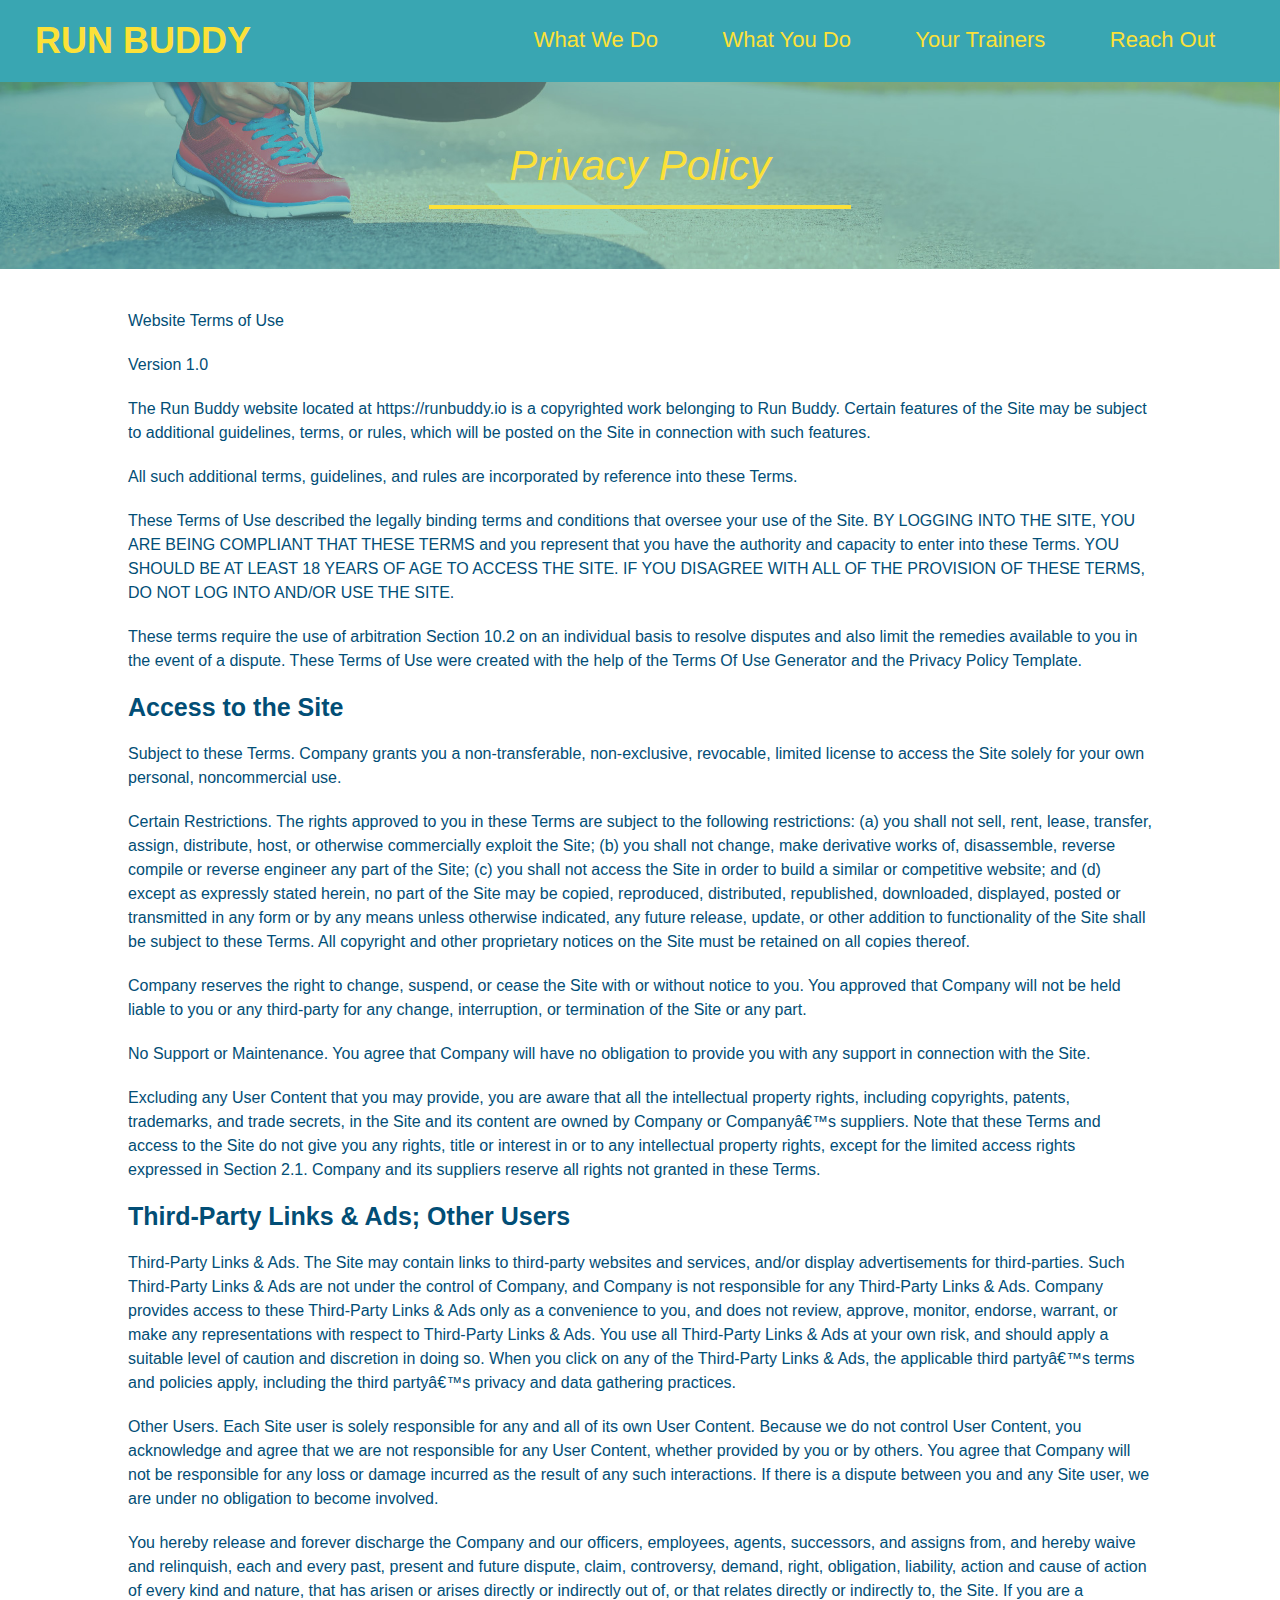
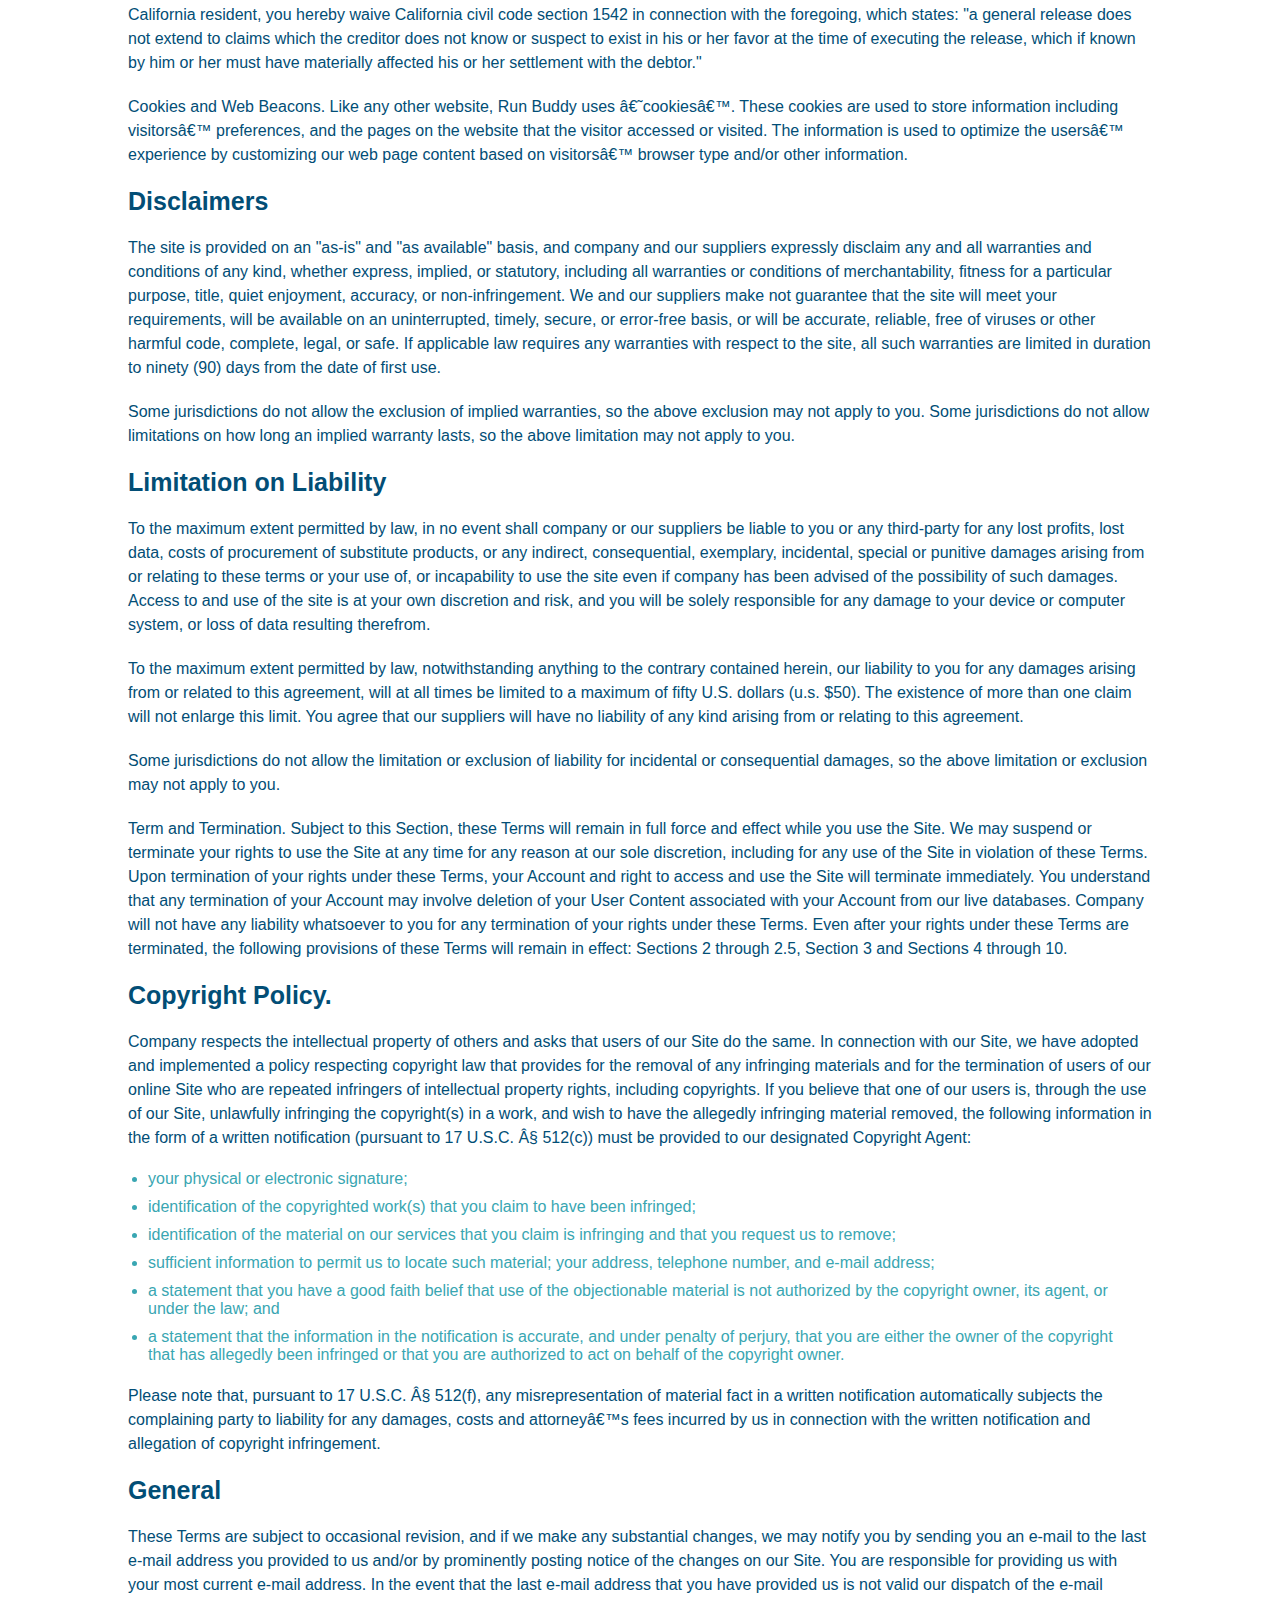
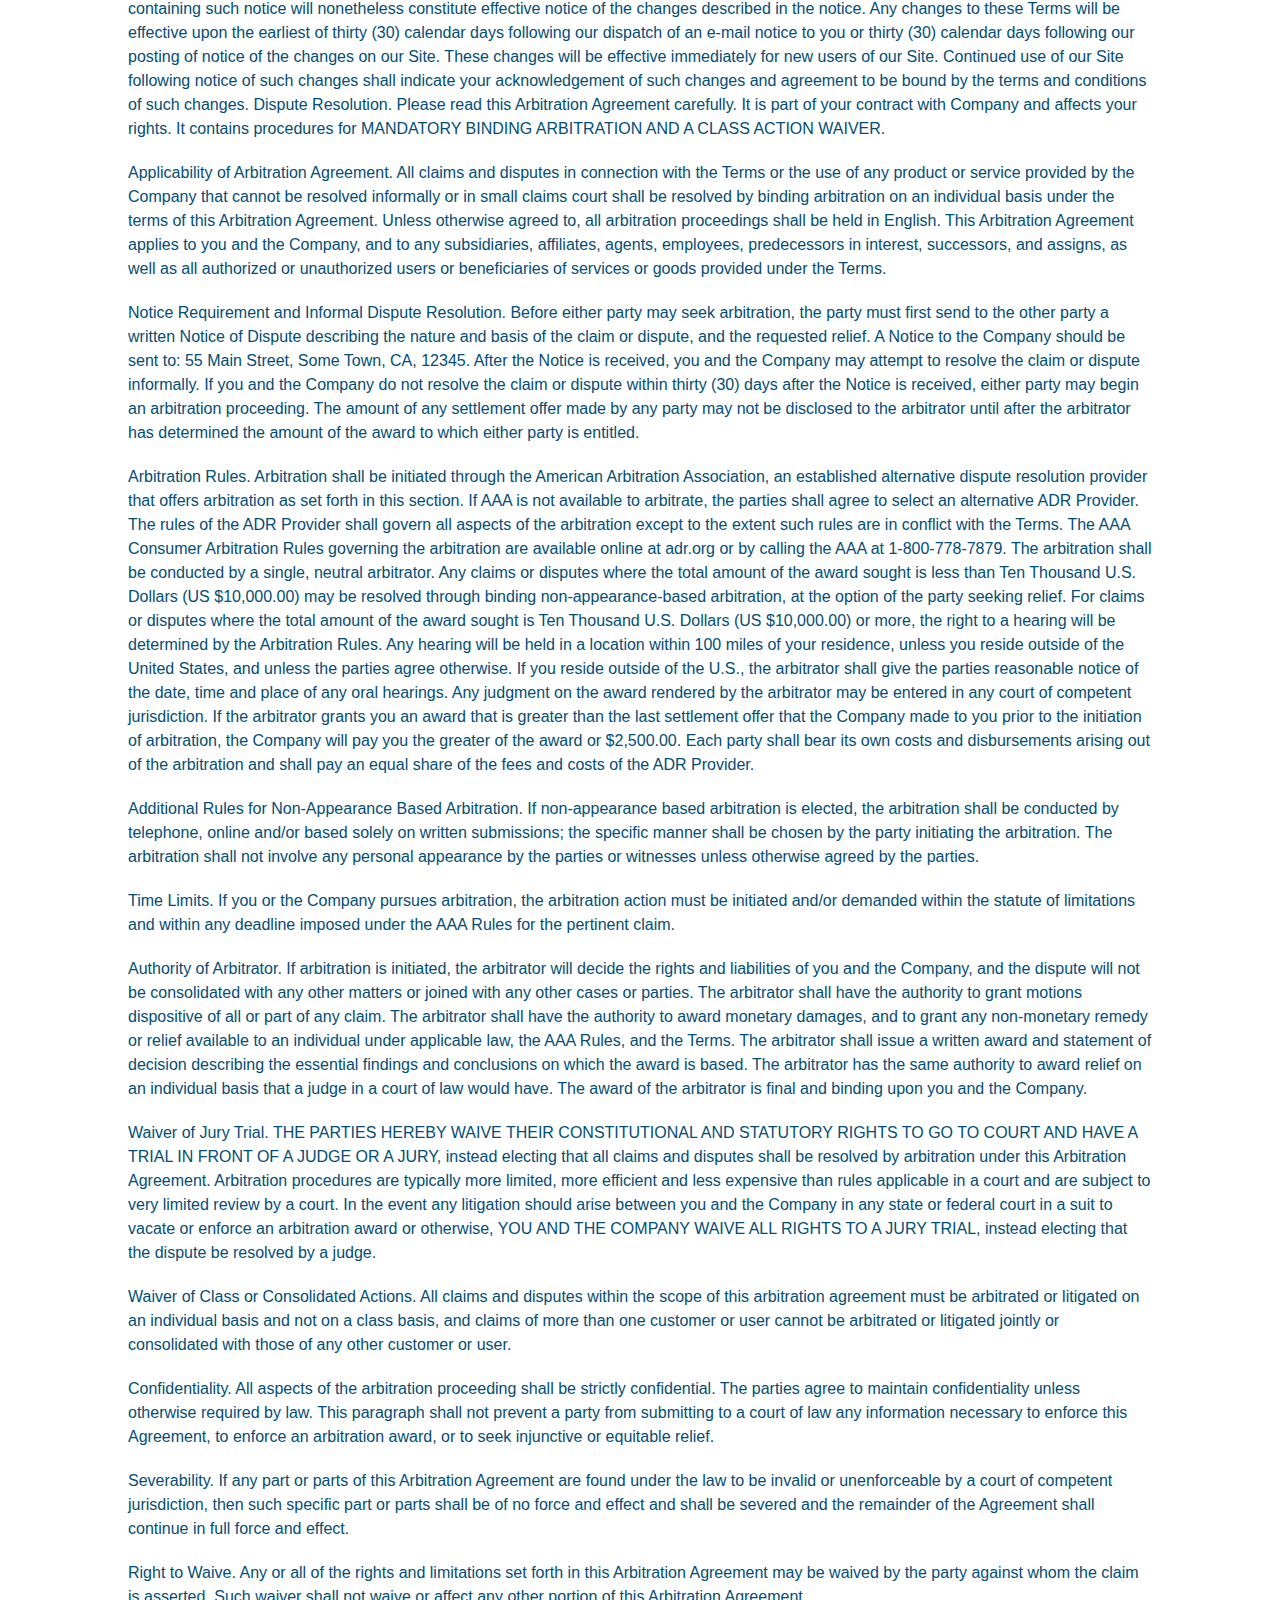
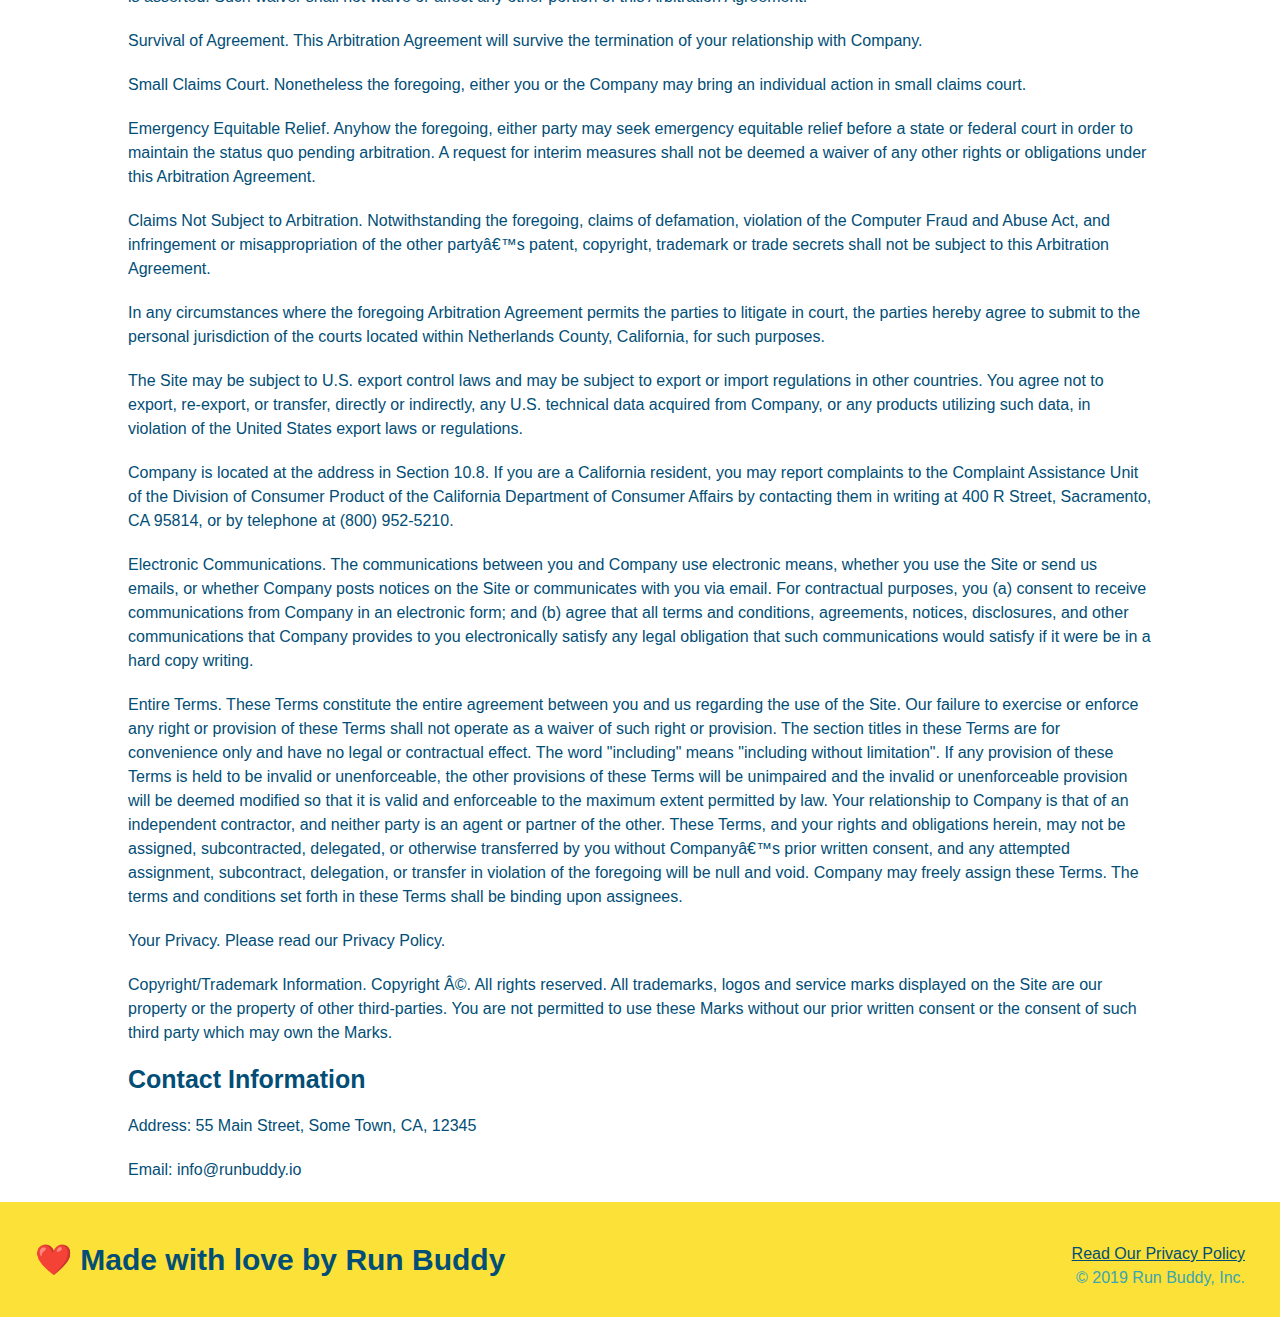
==== privacy-policy.html @ ca7ca255 "privacy policy" ====
<!DOCTYPE html>
<html lang="en">
  <head>
    <meta charset="UTF-8" />

    <title>Privacy Policy - Run Buddy</title>

    <link rel="stylesheet" href="./assets/css/style.css"/>

    <link rel="stylesheet" href="./assets/css/secondary-styles.css"/>

  </head>

  <body>
    <header>
        <h1>
            <a href="./index.html">RUN BUDDY</a>
        </h1>
        <nav>
            <ul>
                <li>
                    <a href="./index.html#what-we-do">What We Do</a>
                </li>
                <li>
                    <a href="./index.html#what-you-do">What You Do</a>
                </li>
                <li>
                    <a href="./index.html#your-trainers">Your Trainers</a>
                </li>
                <li>
                    <a href="./index.html#reach-out">Reach Out</a>
                </li>
            </ul>
        </nav>
    </header>

    <section class="hero">
        <h2 class="page-title"> Privacy Policy </h2>
    </section>

    <article class="secondary-content">
        <p>
            Website Terms of Use
          </p>
    
          <p>
            Version 1.0
          </p>
    
          <p>
            The Run Buddy website located at https://runbuddy.io is a copyrighted work belonging to Run Buddy. Certain
            features of the Site may be subject to additional guidelines, terms, or rules, which will be posted on the Site
            in connection with such features.
          </p>
    
          <p>
            All such additional terms, guidelines, and rules are incorporated by reference into these Terms.
          </p>
    
          <p>
            These Terms of Use described the legally binding terms and conditions that oversee your use of the Site. BY
            LOGGING INTO THE SITE, YOU ARE BEING COMPLIANT THAT THESE TERMS and you represent that you have the authority
            and capacity to enter into these Terms. YOU SHOULD BE AT LEAST 18 YEARS OF AGE TO ACCESS THE SITE. IF YOU
            DISAGREE WITH ALL OF THE PROVISION OF THESE TERMS, DO NOT LOG INTO AND/OR USE THE SITE.
          </p>
    
          <p>
            These terms require the use of arbitration Section 10.2 on an individual basis to resolve disputes and also
            limit the remedies available to you in the event of a dispute. These Terms of Use were created with the help of
            the Terms Of Use Generator and the Privacy Policy Template.
          </p>
    
          <h3>
            Access to the Site
          </h3>
    
          <p>
            Subject to these Terms. Company grants you a non-transferable, non-exclusive, revocable, limited license to
            access the Site solely for your own personal, noncommercial use.
          </p>
    
          <p>
            Certain Restrictions. The rights approved to you in these Terms are subject to the following restrictions: (a)
            you shall not sell, rent, lease, transfer, assign, distribute, host, or otherwise commercially exploit the Site;
            (b) you shall not change, make derivative works of, disassemble, reverse compile or reverse engineer any part of
            the Site; (c) you shall not access the Site in order to build a similar or competitive website; and (d) except
            as expressly stated herein, no part of the Site may be copied, reproduced, distributed, republished, downloaded,
            displayed, posted or transmitted in any form or by any means unless otherwise indicated, any future release,
            update, or other addition to functionality of the Site shall be subject to these Terms. All copyright and other
            proprietary notices on the Site must be retained on all copies thereof.
          </p>
    
          <p>
            Company reserves the right to change, suspend, or cease the Site with or without notice to you. You approved
            that Company will not be held liable to you or any third-party for any change, interruption, or termination of
            the Site or any part.
          </p>
    
          <p>
            No Support or Maintenance. You agree that Company will have no obligation to provide you with any support in
            connection with the Site.
          </p>
    
          <p>
            Excluding any User Content that you may provide, you are aware that all the intellectual property rights,
            including copyrights, patents, trademarks, and trade secrets, in the Site and its content are owned by Company
            or Companyâ€™s suppliers. Note that these Terms and access to the Site do not give you any rights, title or
            interest in or to any intellectual property rights, except for the limited access rights expressed in Section
            2.1. Company and its suppliers reserve all rights not granted in these Terms.
          </p>
    
          <h3>
            Third-Party Links & Ads; Other Users
          </h3>
    
          <p>
            Third-Party Links & Ads. The Site may contain links to third-party websites and services, and/or display
            advertisements for third-parties. Such Third-Party Links & Ads are not under the control of Company, and Company
            is not responsible for any Third-Party Links & Ads. Company provides access to these Third-Party Links & Ads
            only as a convenience to you, and does not review, approve, monitor, endorse, warrant, or make any
            representations with respect to Third-Party Links & Ads. You use all Third-Party Links & Ads at your own risk,
            and should apply a suitable level of caution and discretion in doing so. When you click on any of the
            Third-Party Links & Ads, the applicable third partyâ€™s terms and policies apply, including the third partyâ€™s
            privacy and data gathering practices.
          </p>
    
          <p>
            Other Users. Each Site user is solely responsible for any and all of its own User Content. Because we do not
            control User Content, you acknowledge and agree that we are not responsible for any User Content, whether
            provided by you or by others. You agree that Company will not be responsible for any loss or damage incurred as
            the result of any such interactions. If there is a dispute between you and any Site user, we are under no
            obligation to become involved.
          </p>
    
          <p>
            You hereby release and forever discharge the Company and our officers, employees, agents, successors, and
            assigns from, and hereby waive and relinquish, each and every past, present and future dispute, claim,
            controversy, demand, right, obligation, liability, action and cause of action of every kind and nature, that has
            arisen or arises directly or indirectly out of, or that relates directly or indirectly to, the Site. If you are
            a California resident, you hereby waive California civil code section 1542 in connection with the foregoing,
            which states: "a general release does not extend to claims which the creditor does not know or suspect to exist
            in his or her favor at the time of executing the release, which if known by him or her must have materially
            affected his or her settlement with the debtor."
          </p>
    
          <p>
            Cookies and Web Beacons. Like any other website, Run Buddy uses â€˜cookiesâ€™. These cookies are used to store
            information including visitorsâ€™ preferences, and the pages on the website that the visitor accessed or visited.
            The information is used to optimize the usersâ€™ experience by customizing our web page content based on visitorsâ€™
            browser type and/or other information.
          </p>
    
          <h3>
            Disclaimers
          </h3>
    
          <p>
            The site is provided on an "as-is" and "as available" basis, and company and our suppliers expressly disclaim
            any and all warranties and conditions of any kind, whether express, implied, or statutory, including all
            warranties or conditions of merchantability, fitness for a particular purpose, title, quiet enjoyment, accuracy,
            or non-infringement. We and our suppliers make not guarantee that the site will meet your requirements, will be
            available on an uninterrupted, timely, secure, or error-free basis, or will be accurate, reliable, free of
            viruses or other harmful code, complete, legal, or safe. If applicable law requires any warranties with respect
            to the site, all such warranties are limited in duration to ninety (90) days from the date of first use.
          </p>
    
          <p>
            Some jurisdictions do not allow the exclusion of implied warranties, so the above exclusion may not apply to
            you. Some jurisdictions do not allow limitations on how long an implied warranty lasts, so the above limitation
            may not apply to you.
          </p>
    
          <h3>
            Limitation on Liability
          </h3>
    
          <p>
            To the maximum extent permitted by law, in no event shall company or our suppliers be liable to you or any
            third-party for any lost profits, lost data, costs of procurement of substitute products, or any indirect,
            consequential, exemplary, incidental, special or punitive damages arising from or relating to these terms or
            your use of, or incapability to use the site even if company has been advised of the possibility of such
            damages. Access to and use of the site is at your own discretion and risk, and you will be solely responsible
            for any damage to your device or computer system, or loss of data resulting therefrom.
          </p>
    
          <p>
            To the maximum extent permitted by law, notwithstanding anything to the contrary contained herein, our liability
            to you for any damages arising from or related to this agreement, will at all times be limited to a maximum of
            fifty U.S. dollars (u.s. $50). The existence of more than one claim will not enlarge this limit. You agree that
            our suppliers will have no liability of any kind arising from or relating to this agreement.
          </p>
    
          <p>
            Some jurisdictions do not allow the limitation or exclusion of liability for incidental or consequential
            damages, so the above limitation or exclusion may not apply to you.
          </p>
    
          <p>
            Term and Termination. Subject to this Section, these Terms will remain in full force and effect while you use
            the Site. We may suspend or terminate your rights to use the Site at any time for any reason at our sole
            discretion, including for any use of the Site in violation of these Terms. Upon termination of your rights under
            these Terms, your Account and right to access and use the Site will terminate immediately. You understand that
            any termination of your Account may involve deletion of your User Content associated with your Account from our
            live databases. Company will not have any liability whatsoever to you for any termination of your rights under
            these Terms. Even after your rights under these Terms are terminated, the following provisions of these Terms
            will remain in effect: Sections 2 through 2.5, Section 3 and Sections 4 through 10.
          </p>
    
          <h3>
            Copyright Policy.
          </h3>
    
          <p>
            Company respects the intellectual property of others and asks that users of our Site do the same. In connection
            with our Site, we have adopted and implemented a policy respecting copyright law that provides for the removal
            of any infringing materials and for the termination of users of our online Site who are repeated infringers of
            intellectual property rights, including copyrights. If you believe that one of our users is, through the use of
            our Site, unlawfully infringing the copyright(s) in a work, and wish to have the allegedly infringing material
            removed, the following information in the form of a written notification (pursuant to 17 U.S.C. Â§ 512(c)) must
            be provided to our designated Copyright Agent:
          </p>
    
          <ul>
            <li>
              your physical or electronic signature;
            </li>
            <li>
              identification of the copyrighted work(s) that you claim to have been infringed;
            </li>
            <li>
              identification of the material on our services that you claim is infringing and that you request us to remove;
            </li>
            <li>
              sufficient information to permit us to locate such material; your address, telephone number, and e-mail
              address;
            </li>
            <li>
              a statement that you have a good faith belief that use of the objectionable material is not authorized by the
              copyright owner, its agent, or under the law; and
            </li>
            <li>
              a statement that the information in the notification is accurate, and under penalty of perjury, that you are
              either the owner of the copyright that has allegedly been infringed or that you are authorized to act on
              behalf of the copyright owner.
            </li>
          </ul>
    
          <p>
            Please note that, pursuant to 17 U.S.C. Â§ 512(f), any misrepresentation of material fact in a written
            notification automatically subjects the complaining party to liability for any damages, costs and attorneyâ€™s
            fees incurred by us in connection with the written notification and allegation of copyright infringement.
          </p>
    
          <h3>
            General
          </h3>
    
          <p>
            These Terms are subject to occasional revision, and if we make any substantial changes, we may notify you by
            sending you an e-mail to the last e-mail address you provided to us and/or by prominently posting notice of the
            changes on our Site. You are responsible for providing us with your most current e-mail address. In the event
            that the last e-mail address that you have provided us is not valid our dispatch of the e-mail containing such
            notice will nonetheless constitute effective notice of the changes described in the notice. Any changes to these
            Terms will be effective upon the earliest of thirty (30) calendar days following our dispatch of an e-mail
            notice to you or thirty (30) calendar days following our posting of notice of the changes on our Site. These
            changes will be effective immediately for new users of our Site. Continued use of our Site following notice of
            such changes shall indicate your acknowledgement of such changes and agreement to be bound by the terms and
            conditions of such changes. Dispute Resolution. Please read this Arbitration Agreement carefully. It is part of
            your contract with Company and affects your rights. It contains procedures for MANDATORY BINDING ARBITRATION AND
            A CLASS ACTION WAIVER.
          </p>
    
          <p>
            Applicability of Arbitration Agreement. All claims and disputes in connection with the Terms or the use of any
            product or service provided by the Company that cannot be resolved informally or in small claims court shall be
            resolved by binding arbitration on an individual basis under the terms of this Arbitration Agreement. Unless
            otherwise agreed to, all arbitration proceedings shall be held in English. This Arbitration Agreement applies to
            you and the Company, and to any subsidiaries, affiliates, agents, employees, predecessors in interest,
            successors, and assigns, as well as all authorized or unauthorized users or beneficiaries of services or goods
            provided under the Terms.
          </p>
    
          <p>
            Notice Requirement and Informal Dispute Resolution. Before either party may seek arbitration, the party must
            first send to the other party a written Notice of Dispute describing the nature and basis of the claim or
            dispute, and the requested relief. A Notice to the Company should be sent to: 55 Main Street, Some Town, CA,
            12345. After the Notice is received, you and the Company may attempt to resolve the claim or dispute informally.
            If you and the Company do not resolve the claim or dispute within thirty (30) days after the Notice is received,
            either party may begin an arbitration proceeding. The amount of any settlement offer made by any party may not
            be disclosed to the arbitrator until after the arbitrator has determined the amount of the award to which either
            party is entitled.
          </p>
    
          <p>
            Arbitration Rules. Arbitration shall be initiated through the American Arbitration Association, an established
            alternative dispute resolution provider that offers arbitration as set forth in this section. If AAA is not
            available to arbitrate, the parties shall agree to select an alternative ADR Provider. The rules of the ADR
            Provider shall govern all aspects of the arbitration except to the extent such rules are in conflict with the
            Terms. The AAA Consumer Arbitration Rules governing the arbitration are available online at adr.org or by
            calling the AAA at 1-800-778-7879. The arbitration shall be conducted by a single, neutral arbitrator. Any
            claims or disputes where the total amount of the award sought is less than Ten Thousand U.S. Dollars (US
            $10,000.00) may be resolved through binding non-appearance-based arbitration, at the option of the party seeking
            relief. For claims or disputes where the total amount of the award sought is Ten Thousand U.S. Dollars (US
            $10,000.00) or more, the right to a hearing will be determined by the Arbitration Rules. Any hearing will be
            held in a location within 100 miles of your residence, unless you reside outside of the United States, and
            unless the parties agree otherwise. If you reside outside of the U.S., the arbitrator shall give the parties
            reasonable notice of the date, time and place of any oral hearings. Any judgment on the award rendered by the
            arbitrator may be entered in any court of competent jurisdiction. If the arbitrator grants you an award that is
            greater than the last settlement offer that the Company made to you prior to the initiation of arbitration, the
            Company will pay you the greater of the award or $2,500.00. Each party shall bear its own costs and
            disbursements arising out of the arbitration and shall pay an equal share of the fees and costs of the ADR
            Provider.
          </p>
    
          <p>
            Additional Rules for Non-Appearance Based Arbitration. If non-appearance based arbitration is elected, the
            arbitration shall be conducted by telephone, online and/or based solely on written submissions; the specific
            manner shall be chosen by the party initiating the arbitration. The arbitration shall not involve any personal
            appearance by the parties or witnesses unless otherwise agreed by the parties.
          </p>
    
          <p>
            Time Limits. If you or the Company pursues arbitration, the arbitration action must be initiated and/or demanded
            within the statute of limitations and within any deadline imposed under the AAA Rules for the pertinent claim.
          </p>
    
          <p>
            Authority of Arbitrator. If arbitration is initiated, the arbitrator will decide the rights and liabilities of
            you and the Company, and the dispute will not be consolidated with any other matters or joined with any other
            cases or parties. The arbitrator shall have the authority to grant motions dispositive of all or part of any
            claim. The arbitrator shall have the authority to award monetary damages, and to grant any non-monetary remedy
            or relief available to an individual under applicable law, the AAA Rules, and the Terms. The arbitrator shall
            issue a written award and statement of decision describing the essential findings and conclusions on which the
            award is based. The arbitrator has the same authority to award relief on an individual basis that a judge in a
            court of law would have. The award of the arbitrator is final and binding upon you and the Company.
          </p>
    
          <p>
            Waiver of Jury Trial. THE PARTIES HEREBY WAIVE THEIR CONSTITUTIONAL AND STATUTORY RIGHTS TO GO TO COURT AND HAVE
            A TRIAL IN FRONT OF A JUDGE OR A JURY, instead electing that all claims and disputes shall be resolved by
            arbitration under this Arbitration Agreement. Arbitration procedures are typically more limited, more efficient
            and less expensive than rules applicable in a court and are subject to very limited review by a court. In the
            event any litigation should arise between you and the Company in any state or federal court in a suit to vacate
            or enforce an arbitration award or otherwise, YOU AND THE COMPANY WAIVE ALL RIGHTS TO A JURY TRIAL, instead
            electing that the dispute be resolved by a judge.
          </p>
    
          <p>
            Waiver of Class or Consolidated Actions. All claims and disputes within the scope of this arbitration agreement
            must be arbitrated or litigated on an individual basis and not on a class basis, and claims of more than one
            customer or user cannot be arbitrated or litigated jointly or consolidated with those of any other customer or
            user.
          </p>
    
          <p>
            Confidentiality. All aspects of the arbitration proceeding shall be strictly confidential. The parties agree to
            maintain confidentiality unless otherwise required by law. This paragraph shall not prevent a party from
            submitting to a court of law any information necessary to enforce this Agreement, to enforce an arbitration
            award, or to seek injunctive or equitable relief.
          </p>
    
          <p>
            Severability. If any part or parts of this Arbitration Agreement are found under the law to be invalid or
            unenforceable by a court of competent jurisdiction, then such specific part or parts shall be of no force and
            effect and shall be severed and the remainder of the Agreement shall continue in full force and effect.
          </p>
    
          <p>
            Right to Waive. Any or all of the rights and limitations set forth in this Arbitration Agreement may be waived
            by the party against whom the claim is asserted. Such waiver shall not waive or affect any other portion of this
            Arbitration Agreement.
          </p>
    
          <p>
            Survival of Agreement. This Arbitration Agreement will survive the termination of your relationship with
            Company.
          </p>
    
          <p>
            Small Claims Court. Nonetheless the foregoing, either you or the Company may bring an individual action in small
            claims court.
          </p>
    
          <p>
            Emergency Equitable Relief. Anyhow the foregoing, either party may seek emergency equitable relief before a
            state or federal court in order to maintain the status quo pending arbitration. A request for interim measures
            shall not be deemed a waiver of any other rights or obligations under this Arbitration Agreement.
          </p>
    
          <p>
            Claims Not Subject to Arbitration. Notwithstanding the foregoing, claims of defamation, violation of the
            Computer Fraud and Abuse Act, and infringement or misappropriation of the other partyâ€™s patent, copyright,
            trademark or trade secrets shall not be subject to this Arbitration Agreement.
          </p>
    
          <p>
            In any circumstances where the foregoing Arbitration Agreement permits the parties to litigate in court, the
            parties hereby agree to submit to the personal jurisdiction of the courts located within Netherlands County,
            California, for such purposes.
          </p>
    
          <p>
            The Site may be subject to U.S. export control laws and may be subject to export or import regulations in other
            countries. You agree not to export, re-export, or transfer, directly or indirectly, any U.S. technical data
            acquired from Company, or any products utilizing such data, in violation of the United States export laws or
            regulations.
          </p>
    
          <p>
            Company is located at the address in Section 10.8. If you are a California resident, you may report complaints
            to the Complaint Assistance Unit of the Division of Consumer Product of the California Department of Consumer
            Affairs by contacting them in writing at 400 R Street, Sacramento, CA 95814, or by telephone at (800) 952-5210.
          </p>
    
          <p>
            Electronic Communications. The communications between you and Company use electronic means, whether you use the
            Site or send us emails, or whether Company posts notices on the Site or communicates with you via email. For
            contractual purposes, you (a) consent to receive communications from Company in an electronic form; and (b)
            agree that all terms and conditions, agreements, notices, disclosures, and other communications that Company
            provides to you electronically satisfy any legal obligation that such communications would satisfy if it were be
            in a hard copy writing.
          </p>
    
          <p>
            Entire Terms. These Terms constitute the entire agreement between you and us regarding the use of the Site. Our
            failure to exercise or enforce any right or provision of these Terms shall not operate as a waiver of such right
            or provision. The section titles in these Terms are for convenience only and have no legal or contractual
            effect. The word "including" means "including without limitation". If any provision of these Terms is held to be
            invalid or unenforceable, the other provisions of these Terms will be unimpaired and the invalid or
            unenforceable provision will be deemed modified so that it is valid and enforceable to the maximum extent
            permitted by law. Your relationship to Company is that of an independent contractor, and neither party is an
            agent or partner of the other. These Terms, and your rights and obligations herein, may not be assigned,
            subcontracted, delegated, or otherwise transferred by you without Companyâ€™s prior written consent, and any
            attempted assignment, subcontract, delegation, or transfer in violation of the foregoing will be null and void.
            Company may freely assign these Terms. The terms and conditions set forth in these Terms shall be binding upon
            assignees.
          </p>
    
          <p>
            Your Privacy. Please read our Privacy Policy.
          </p>
    
          <p>
            Copyright/Trademark Information. Copyright Â©. All rights reserved. All trademarks, logos and service marks
            displayed on the Site are our property or the property of other third-parties. You are not permitted to use
            these Marks without our prior written consent or the consent of such third party which may own the Marks.
          </p>
    
          <h3>
            Contact Information
          </h3>
    
          <p>
            Address: 55 Main Street, Some Town, CA, 12345
          </p>
    
          <p>
            Email: info@runbuddy.io
          </p>
    </article>

    <footer>
        <h2>❤️ Made with love by Run Buddy</h2>
        <div>
            <a href="#">Read Our Privacy Policy</a><br />
            &copy; 2019 Run Buddy, Inc.
        </div>
        
    </footer>
  </body>
</html>
---- assets/css/style.css ----
* {
    margin: 0;
    padding: 0;
    box-sizing: border-box;
}


body {
    font-family: Arial, Helvetica, sans-serif;
    color: #39a6b2;
}

header {
    padding: 20px 35px;
    background-color: #39a6b2;
}

header h1 {
    font-weight: bold;
    font-size: 36px;
    color: #fce138;
    margin: 0;
    display: inline;
}

header a {
    text-decoration: none;
    color: #fce138;

}

header nav {
    float: right;
    margin: 7px 0;
}

header nav ul li {
    display: inline;
}

header nav ul li a {
    margin: 0 30px;
    font-weight: lighter;
    font-size: 22px;
}

footer {
    background: #fce138;
    width: 100%;
    padding: 40px 35px;
}

footer h2 {
    display: inline;
    color:#024e76;
    font-size: 30px;
    margin: 0;
}

footer div {
    float: right;
    line-height: 1.5;
    text-align: right;
}

footer a {
    color: #024e76;
}

section {
    padding:  60px;
}

.hero {
    background-image: url("../images/hero-bg.jpg");
    height: 600px;
    background-size: cover;
    background-position: center;
    position: relative;
}

.hero-form {
    color: #024e76;
    background-color: #fce138;
    padding: 20px;
    width: 500px;
    border: solid 3px #024e76;
    position: absolute;
    bottom: 120px;
    right: 140px;

}

.hero-form h3 {
    font-size: 24px;
    margin: 0;
}

.hero-form p {
    margin: 5px 0 15px 0;
}

.form-input {
    border: 1px solid #024e76;
    display: block;
    padding: 7px 15px;
    font-size: 16px;
    color: #024e76;
    width: 100%;
    margin-bottom: 15px;
}

.hero-form label {
    margin: 0 5px;
}

.hero-form button {
    background-color: #024e76;
    color: #fce138;
    padding: 10px 20px;
    border: none;
    font-size: 16px;
}

.intro {
    text-align: center;
}

.section-title {
    font-size: 55px;
    color: #024e76;
    margin-bottom: 35px;
    padding: 0 100px 20px 100px;
    border-bottom: 3px solid;
    display: inline-block;
}

.primary-border {
    border-color: #fce138;
}

.secondary-border {
    border-color: #39a6b2;
}

.intro p {
    line-height: 1.7;
    color: #39a6b2;
    width: 80%;
    font-size: 20px;
    margin: 0 auto;

}
.steps {
    text-align: center;
    background: #fce138;
}

.steps div {
    margin-bottom: 80px;
}

.steps img {
    width: 15%;
    margin: 10px 0;
}

.steps h3 {
    color: #024e76;
    font-size: 46px;
    margin-top: 10px;
}

.steps p {
    color: #39a6b2;
    font-size: 23px;
}

.steps span {
    font-size: 38px;
}

/*Trainers*/
.trainers {
    text-align: center;
}

.trainer {
    width: 900px;
    margin: 0 auto 30px auto;
    background: #024e76;
    color: #fce138;
    overflow: auto;
}

.trainer img {
    width: 35%;
    float: left;
}

.trainer-bio {
    padding: 35px;
    float: left;
    width: 65%;
}

.text-left {
    text-align: left;
}

.text-right {
    text-align: right;
}

.trainer-bio h3 {
    font-size: 32px;
    margin-bottom: 8px;
}

.trainer-bio h4 {
    font-weight: lighter;
    font-size: 26px;
    margin-bottom: 25px;
}

.trainer-bio p {
    font-size: 17px;
    line-height: 1.3;
}

/* Reach out */
.contact {
    text-align: center;
    background: #024e76;
}

.contact h2 {
    color: #fce138;
}

.contact-info iframe {
    width: 400px;
    height: 400px;
}

.contact-info div {
    width: 410px;
    display: inline-block;
    vertical-align: top;
    text-align: left;
    margin: 30px 0 0 60px;
    color: white;
}

.contact-info h3 {
    color: #fce138;
    font-size: 32px;
}

.contact-info p, .contact-info address {
    margin: 20px 0;
    line-height: 1.5;
    font-size: 20px;
    font-style: normal;
}

.contact-info a {
    color: #fce138;
}
---- assets/css/secondary-styles.css ----
.hero {
    background-position: bottom;
    height: auto;
    text-align: center;
    margin-bottom: 40px;
}

.page-title {
    color: #fce138;
    display: inline-block;
    border-bottom: 4px solid #fce138;
    padding: 0 80px 15px 80px;
    font-weight: normal;
    font-size: 42px;
    font-style: italic;
}

.secondary-content {
    width: 80%;
    margin: 0 auto;
    color: #024e76;
}

.secondary-content h3 {
    font-size: 25px;
    margin: 20px 0 20px 0;
}

.secondary-content p {
    font-size: 16px;
    line-height: 1.5;
    margin: 20px 0 20px 0;
}

.secondary-content ul {
    margin: 15px 20px 15px 20px;
}

.secondary-content li {
    color: #39a6b2;
    margin: 10px 0 10px 0;
}
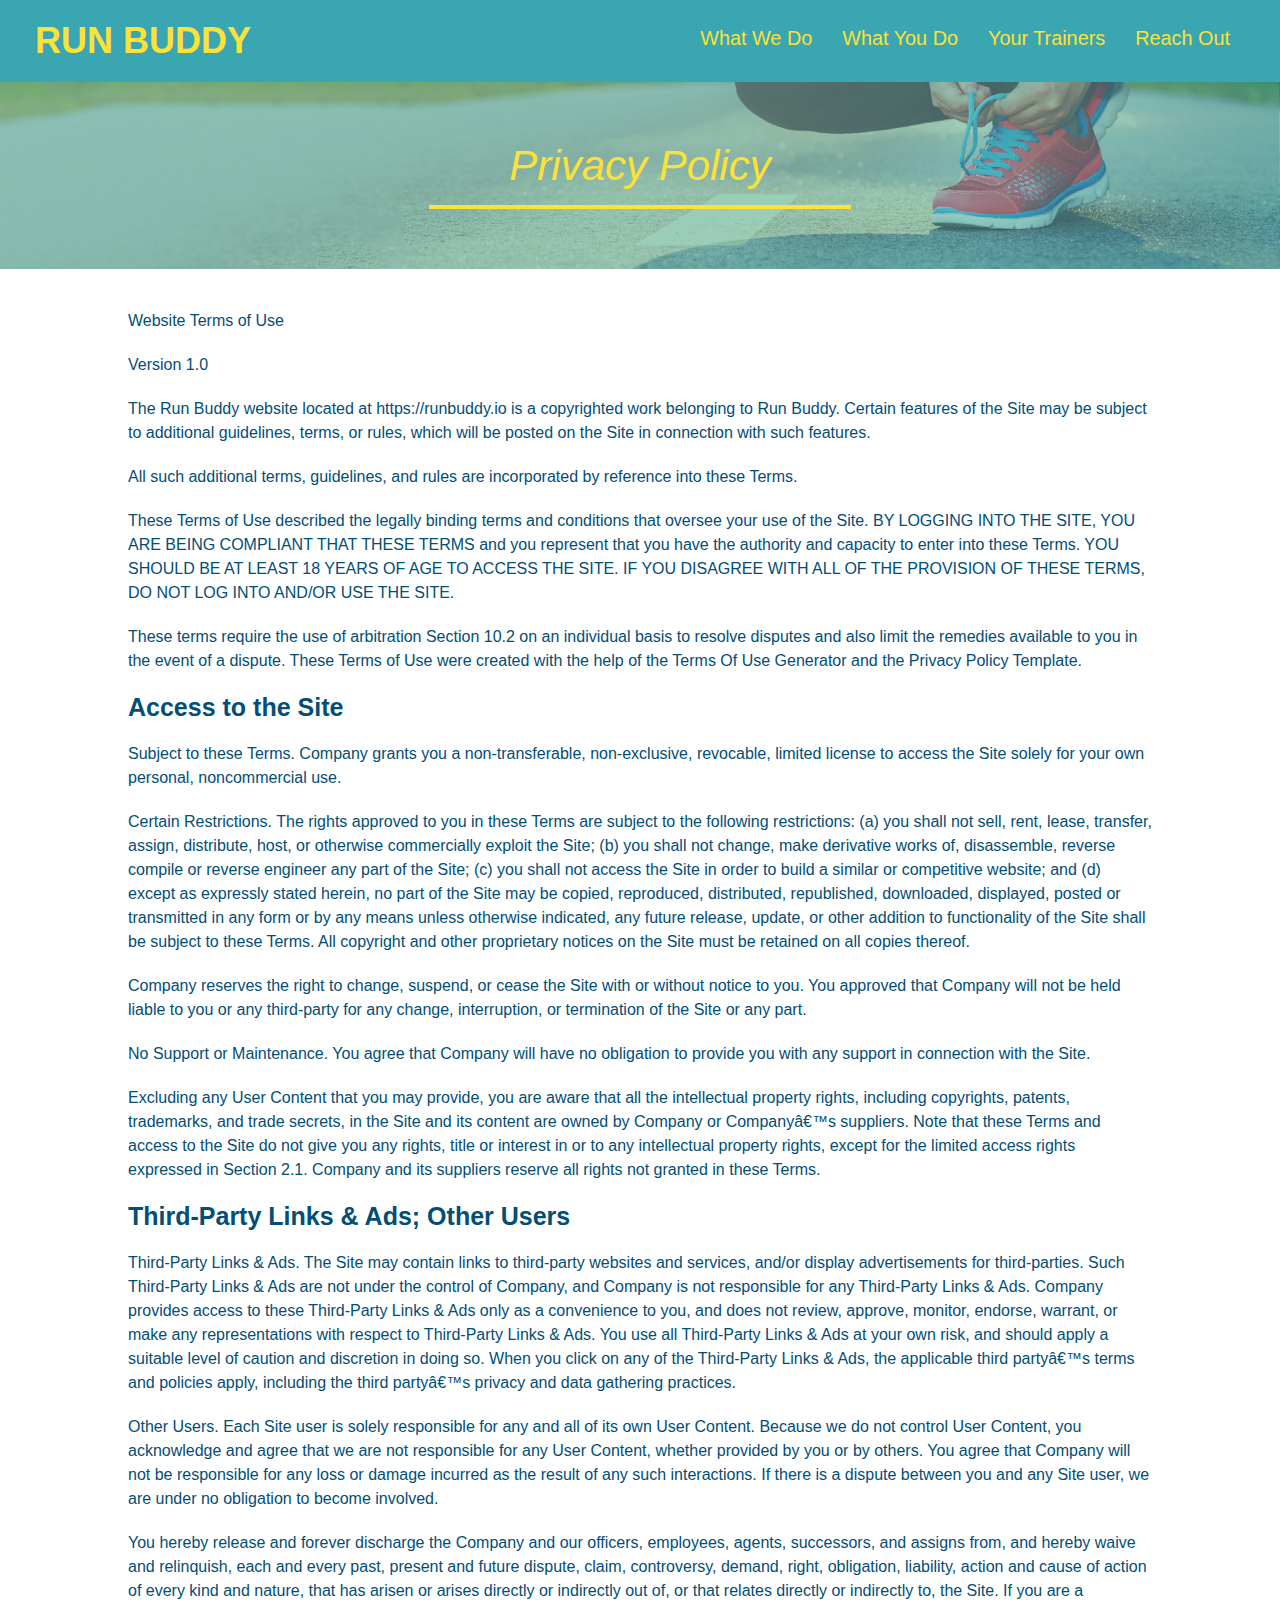
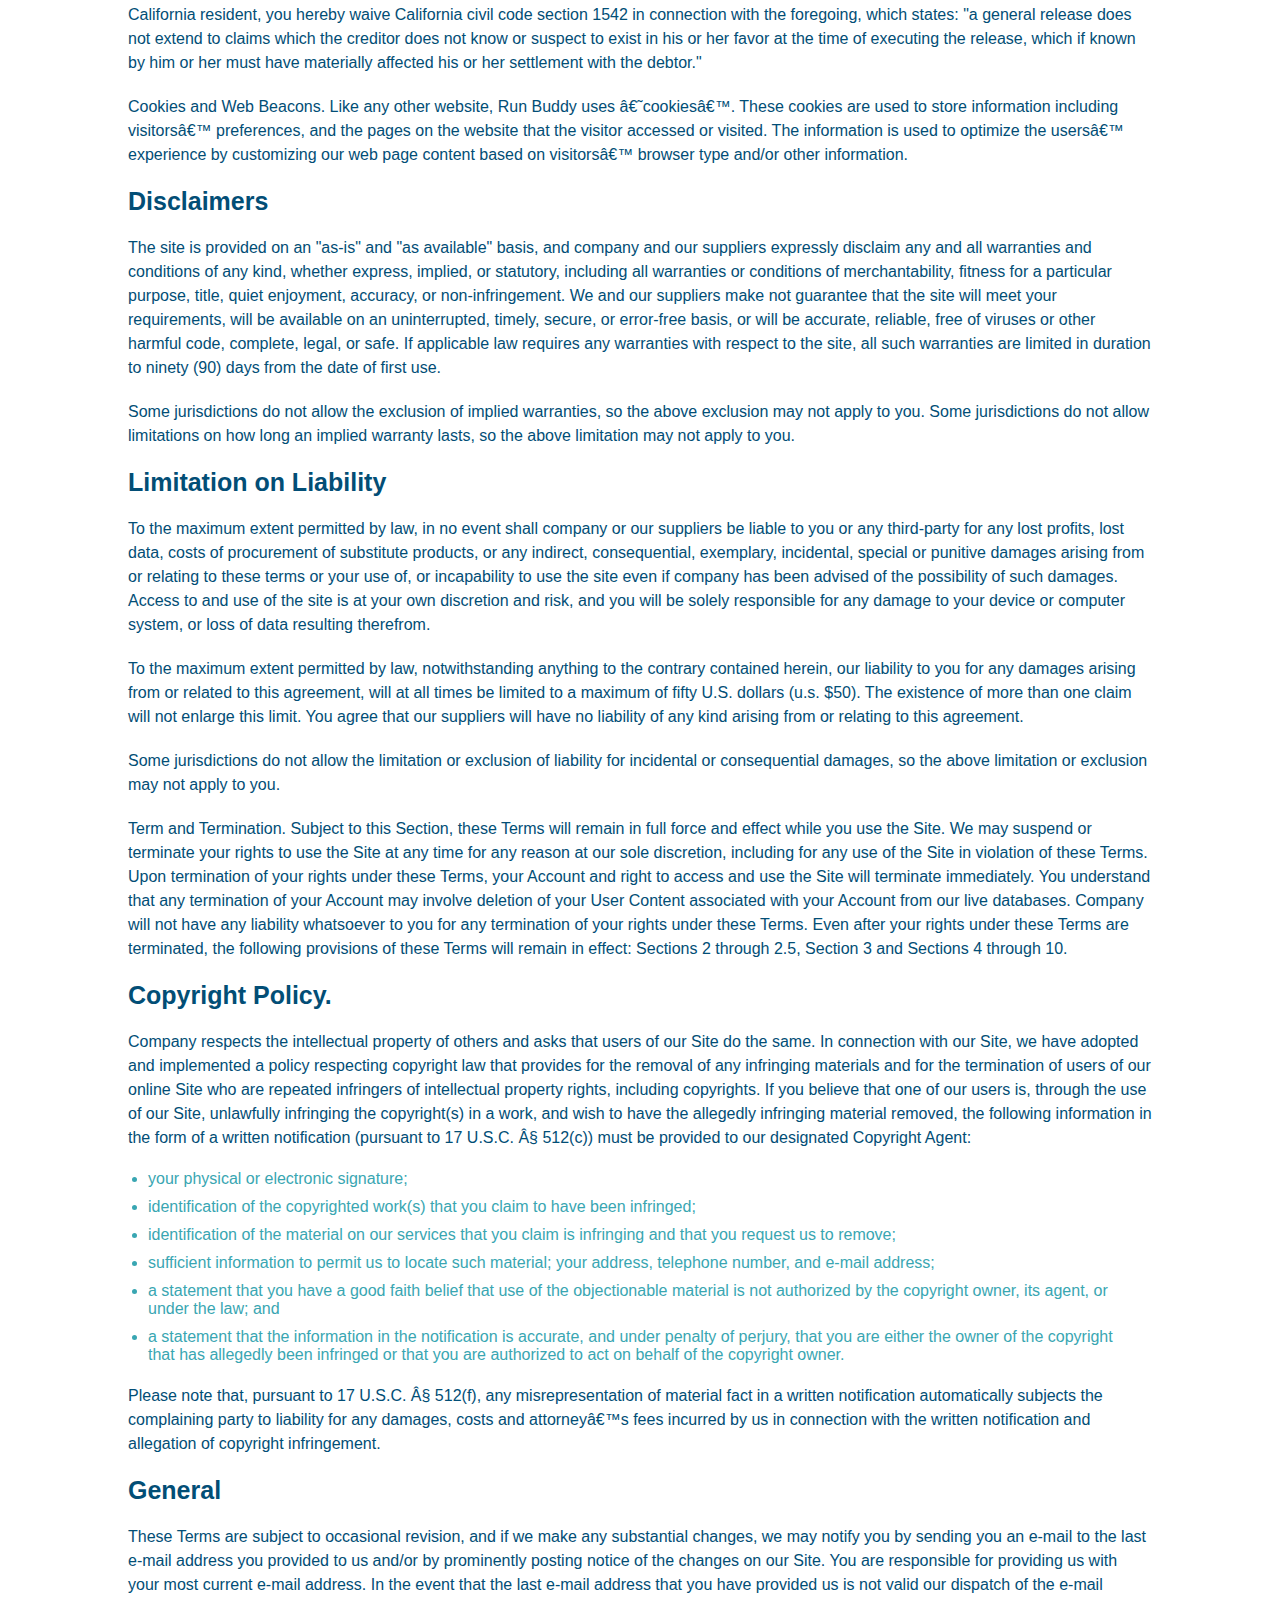
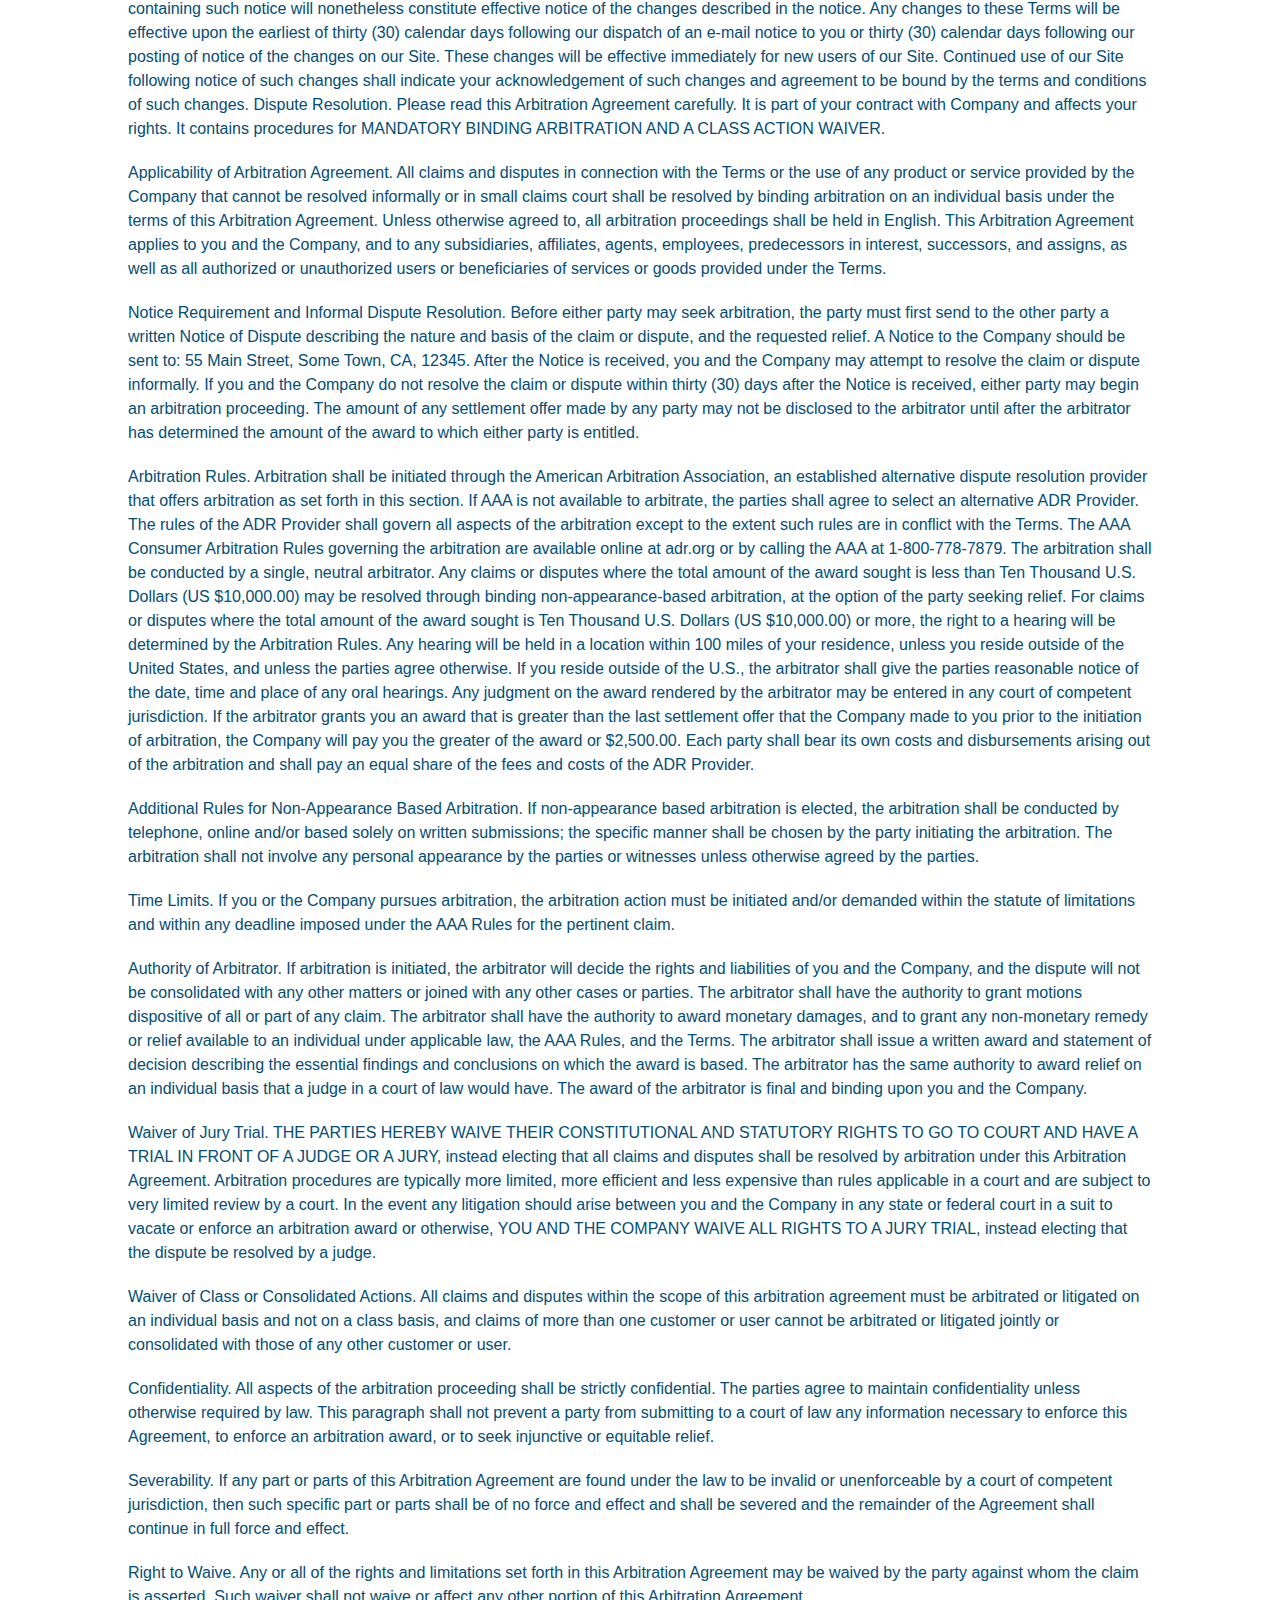
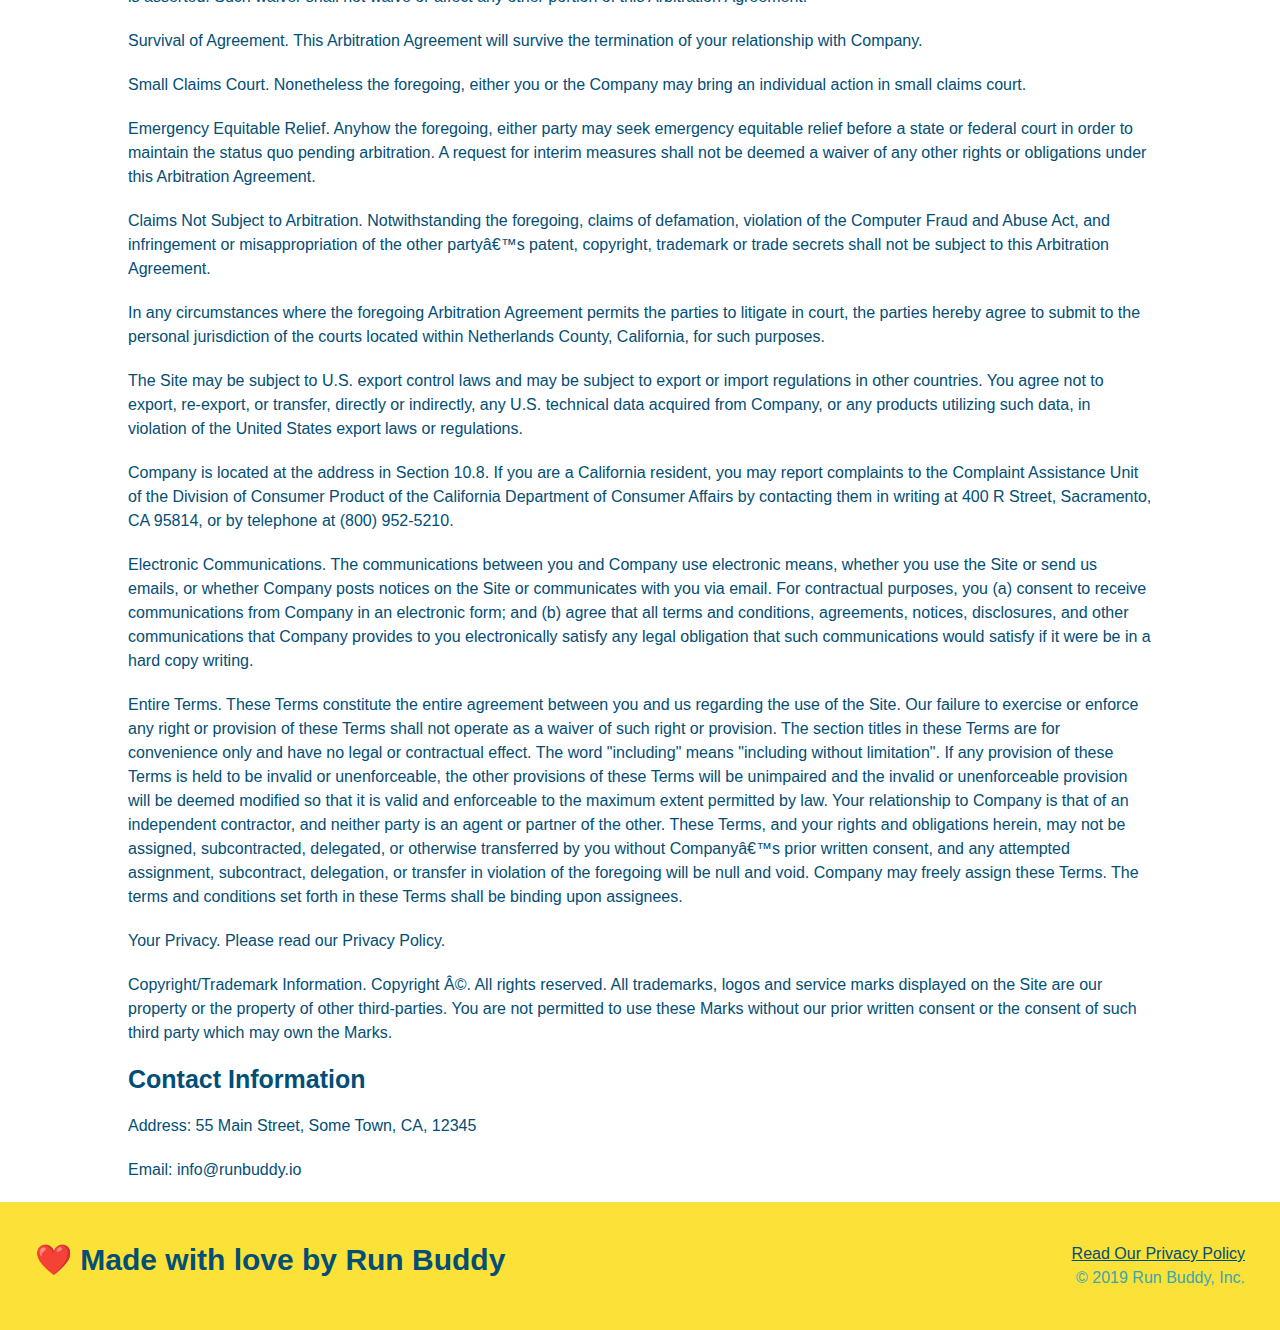
==== commit a86d3d5f: "added media queries for screen sizes" ====
--- a/privacy-policy.html
+++ b/privacy-policy.html
@@ -2,6 +2,8 @@
 <html lang="en">
   <head>
     <meta charset="UTF-8" />
+
+    <meta name="viewport" content="width=device-width, initial-scale=1.0" />
 
     <title>Privacy Policy - Run Buddy</title>
 
--- a/assets/css/style.css
+++ b/assets/css/style.css
@@ -13,6 +13,9 @@
 header {
     padding: 20px 35px;
     background-color: #39a6b2;
+    display: flex;
+    justify-content: space-between;
+    flex-wrap: wrap;
 }
 
 header h1 {
@@ -20,7 +23,6 @@
     font-size: 36px;
     color: #fce138;
     margin: 0;
-    display: inline;
 }
 
 header a {
@@ -30,35 +32,39 @@
 }
 
 header nav {
-    float: right;
     margin: 7px 0;
 }
 
-header nav ul li {
-    display: inline;
+header nav ul {
+    display: flex;
+    flex-wrap: wrap;
+    justify-content: space-between;
+    align-items: center;
+    list-style: none;
 }
 
 header nav ul li a {
-    margin: 0 30px;
+    padding: 10px 15px;
     font-weight: lighter;
-    font-size: 22px;
+    font-size: 1.55vw;
 }
 
 footer {
     background: #fce138;
     width: 100%;
     padding: 40px 35px;
+    display: flex;
+    justify-content: space-between;
+    flex-wrap: wrap;
 }
 
 footer h2 {
-    display: inline;
     color:#024e76;
     font-size: 30px;
     margin: 0;
 }
 
 footer div {
-    float: right;
     line-height: 1.5;
     text-align: right;
 }
@@ -73,22 +79,36 @@
 
 .hero {
     background-image: url("../images/hero-bg.jpg");
-    height: 600px;
     background-size: cover;
     background-position: center;
-    position: relative;
+    display: flex;
+    justify-content: center;
+    flex-wrap: wrap;
+    align-items: flex-start;
+}
+
+.hero-cta {
+    width: 35%;
+    text-align: right;
+    margin: 3.5%;
+    color: #fff;
+    font-size: 18px;
+    line-height: 1.2;
+}
+
+.hero-cta h2 {
+    font-style: italic;
+    font-size: 55px;
+    color: #fce138;
 }
 
 .hero-form {
     color: #024e76;
     background-color: #fce138;
     padding: 20px;
-    width: 500px;
     border: solid 3px #024e76;
-    position: absolute;
-    bottom: 120px;
-    right: 140px;
-
+    width: 40%;
+    margin: 3.5%;
 }
 
 .hero-form h3 {
@@ -122,17 +142,14 @@
     font-size: 16px;
 }
 
-.intro {
+.section-title {
+    font-size: 48px;
+    color: #024e76;
+    border-bottom: 3px solid;
+    padding-bottom: 20px;
     text-align: center;
-}
-
-.section-title {
-    font-size: 55px;
-    color: #024e76;
-    margin-bottom: 35px;
-    padding: 0 100px 20px 100px;
-    border-bottom: 3px solid;
-    display: inline-block;
+    margin: 0 auto 35px auto;
+    width: 50%;
 }
 
 .primary-border {
@@ -149,59 +166,84 @@
     width: 80%;
     font-size: 20px;
     margin: 0 auto;
+    text-align: center;
 
 }
 .steps {
-    text-align: center;
     background: #fce138;
 }
 
-.steps div {
-    margin-bottom: 80px;
-}
-
-.steps img {
-    width: 15%;
-    margin: 10px 0;
-}
-
-.steps h3 {
+.step {
+    margin: 50px auto;
+    padding-bottom: 50px;
+    width: 80%;
+    border-bottom: 1px solid #39a6b2;
+    display: flex;
+    flex-wrap: wrap;
+    align-items: center;
+    justify-content: space-between;
+}
+
+.step h3 {
     color: #024e76;
     font-size: 46px;
-    margin-top: 10px;
-}
-
-.steps p {
+    flex: 1 30%;
+}
+
+.step-info {
+    display: flex;
+    flex: 2 70%;
+    flex-wrap: wrap;
+    align-items: center;
+}
+
+.step-img {
+    flex: 1 12%;
+    margin-right: 20px;
+}
+
+.step-img img {
+    max-width: 100%;
+}
+
+.step-text {
+    flex: 12;
+}
+
+.step-text h4 {
+    font-size: 26px;
+    line-height: 1.5;
+    color: #024e76;
+}
+
+.step-text p {
     color: #39a6b2;
-    font-size: 23px;
-}
-
-.steps span {
-    font-size: 38px;
+    font-size: 18px;
 }
 
 /*Trainers*/
 .trainers {
-    text-align: center;
+    width: 100%;
+    margin: 0 auto;
+    display: flex;
+    flex-wrap: wrap;
+    justify-content: space-around;
 }
 
 .trainer {
-    width: 900px;
-    margin: 0 auto 30px auto;
+    margin: 20px;
     background: #024e76;
     color: #fce138;
-    overflow: auto;
+    flex: 1;
 }
 
 .trainer img {
-    width: 35%;
-    float: left;
+    width: 100%;
 }
 
 .trainer-bio {
-    padding: 35px;
-    float: left;
-    width: 65%;
+    padding: 25px;
+    line-height: 1.3;
 }
 
 .text-left {
@@ -213,24 +255,21 @@
 }
 
 .trainer-bio h3 {
-    font-size: 32px;
-    margin-bottom: 8px;
+    font-size: 28px;
 }
 
 .trainer-bio h4 {
     font-weight: lighter;
-    font-size: 26px;
-    margin-bottom: 25px;
+    font-size: 22px;
+    margin-bottom: 15px;
 }
 
 .trainer-bio p {
     font-size: 17px;
-    line-height: 1.3;
 }
 
 /* Reach out */
 .contact {
-    text-align: center;
     background: #024e76;
 }
 
@@ -238,17 +277,22 @@
     color: #fce138;
 }
 
+.contact-info {
+    display: flex;
+    justify-content: space-between;
+    flex-wrap: wrap;
+}
+
+.contact-info > * {
+    flex: 1;
+    margin: 15px;
+}
+
 .contact-info iframe {
-    width: 400px;
     height: 400px;
 }
 
 .contact-info div {
-    width: 410px;
-    display: inline-block;
-    vertical-align: top;
-    text-align: left;
-    margin: 30px 0 0 60px;
     color: white;
 }
 
@@ -260,10 +304,149 @@
 .contact-info p, .contact-info address {
     margin: 20px 0;
     line-height: 1.5;
-    font-size: 20px;
+    font-size: 16px;
     font-style: normal;
 }
 
 .contact-info a {
     color: #fce138;
+}
+
+.contact-form input, .contact-form textarea {
+    border: 1px solid #024e76;
+    display: block;
+    padding: 7px 15px;
+    font-size: 16px;
+    color: #024e76;
+    width: 100%;
+    margin-bottom: 15px;
+    margin-top: 5px;
+}
+
+.contact-form button {
+    width: 100%;
+    border: none;
+    background: #fce138;
+    color: #024e76;
+    text-align: center;
+    padding: 15px 0;
+    font-size: 16px;
+}
+
+/* Flex */
+.flex-row {
+    display: flex;
+}
+
+/* Media query for smaller desktop screens */
+@media screen and (max-width:980px) {
+    
+    header {
+        padding: 0;
+        justify-content: center;
+    }
+
+    header h1 {
+        width: 100%;
+        text-align: center;
+    }
+
+    header nav ul {
+        margin-top: 20px;
+        width: 100%;
+        justify-content: center;
+    }
+
+    header nav ul li a {
+        font-size: 20px;
+    }
+
+    footer h2, footer div {
+        text-align: center;
+        width: 100%;
+    }
+
+    .hero-cta, .hero-form {
+        width: 100%;
+    }
+
+    .hero-cta {
+        text-align: center;
+    }
+
+    .section-title {
+        width: 80%;
+    }
+
+    .trainer {
+        flex: 0 70%;
+    }
+
+    .contact-info iframe {
+        flex: 1 100%;
+    }
+
+}
+
+/* Media query for tablets and smaller */
+@media screen and (max-width: 768px) {
+    section {
+        padding: 30px 15px;
+    }
+
+    .step h3 {
+        flex: 1 100%;
+        text-align: center;
+    }
+
+    .step-info {
+        flex: 2 100%;
+        text-align: center;
+        justify-content: center;
+    }
+
+    .step-img {
+        flex: 0 32%;
+        margin-right: 0;
+        margin-top: 15px;
+        margin-bottom: 15px;
+    }
+
+    .step-text {
+        flex: 100%;
+    }
+
+}
+
+/* Media query for mobile phones and smaller */
+@media screen and (max-width: 575px) {
+
+    .hero-form button {
+        width: 100%;
+    }
+
+    .section-title {
+        width: 95%;
+    }
+
+    .intro p {
+        width: 100%;
+    }
+
+    .trainer {
+        flex: 0 100%;
+    }
+
+    .contact-info {
+        text-align: center;
+    }
+
+    .contact-info > * {
+        flex: 0 100%;
+    }
+
+    .contact-form {
+        order: 3;
+    }
+
 }